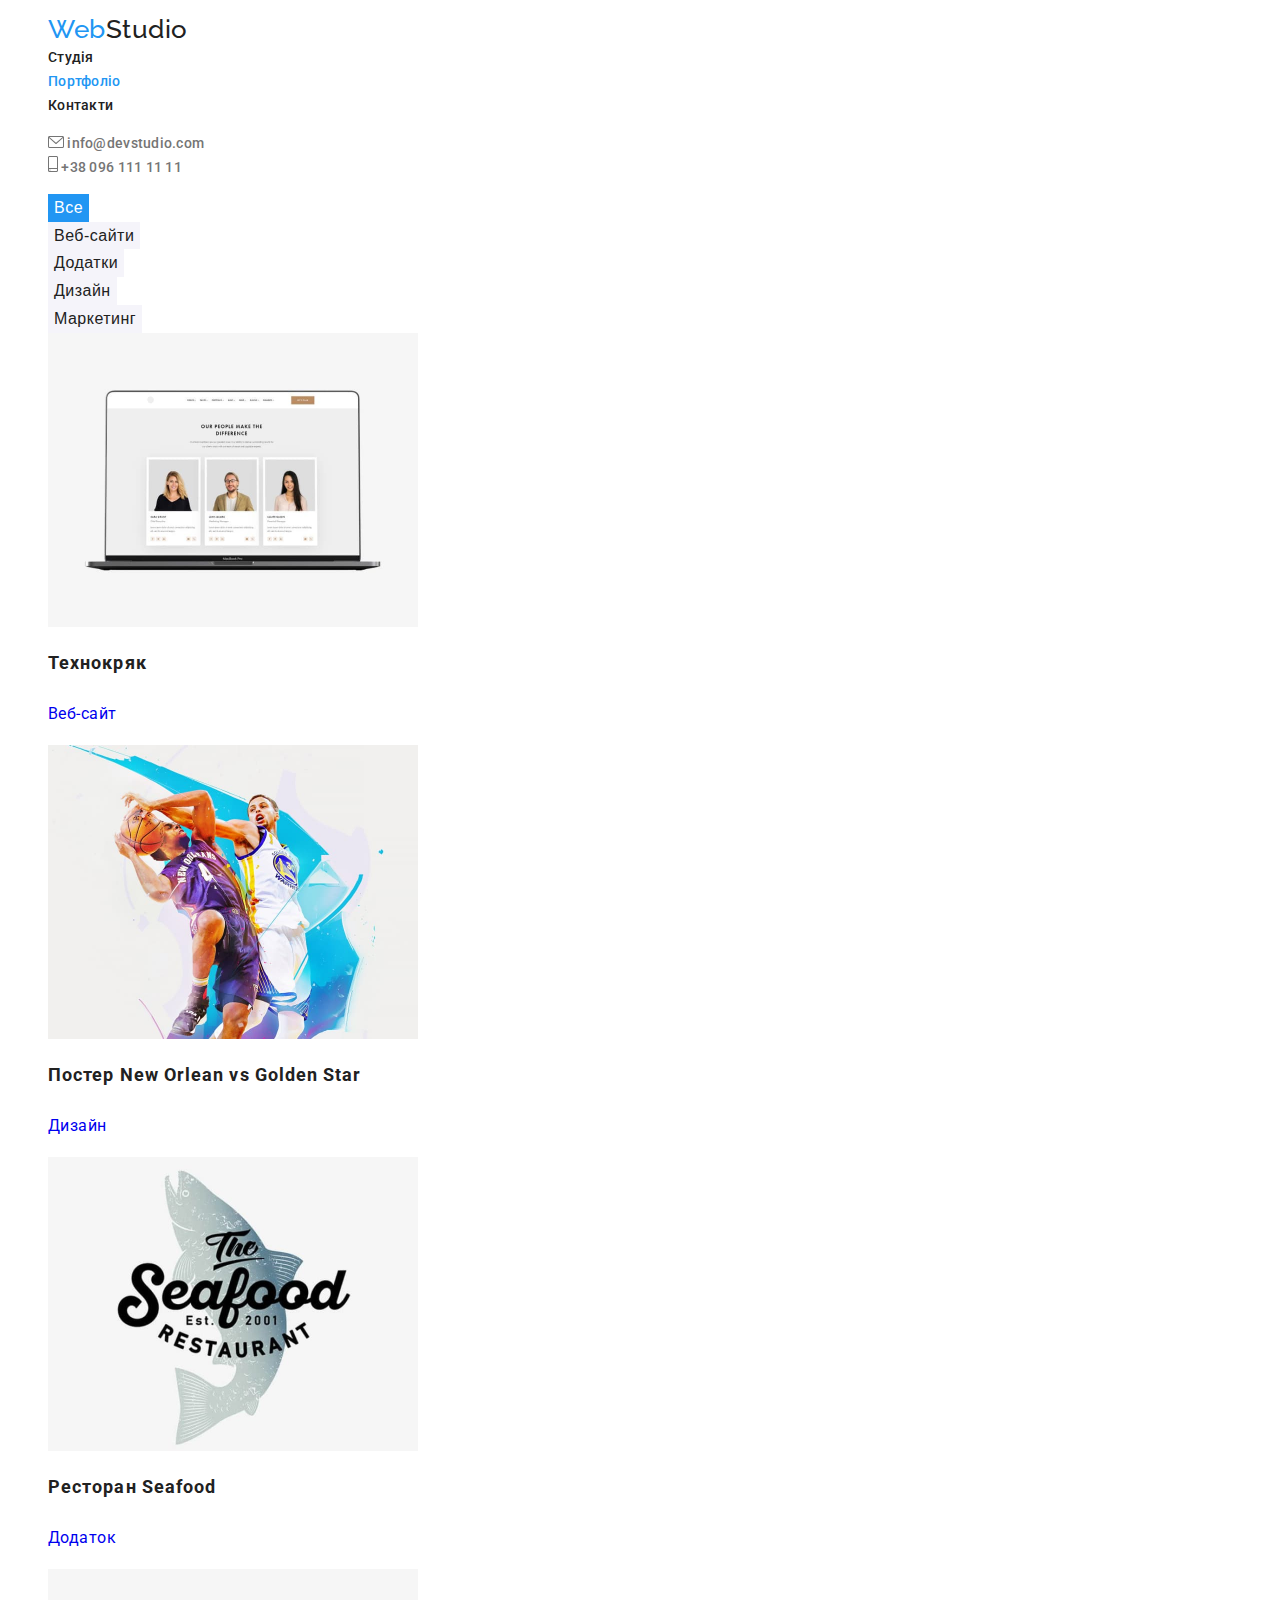
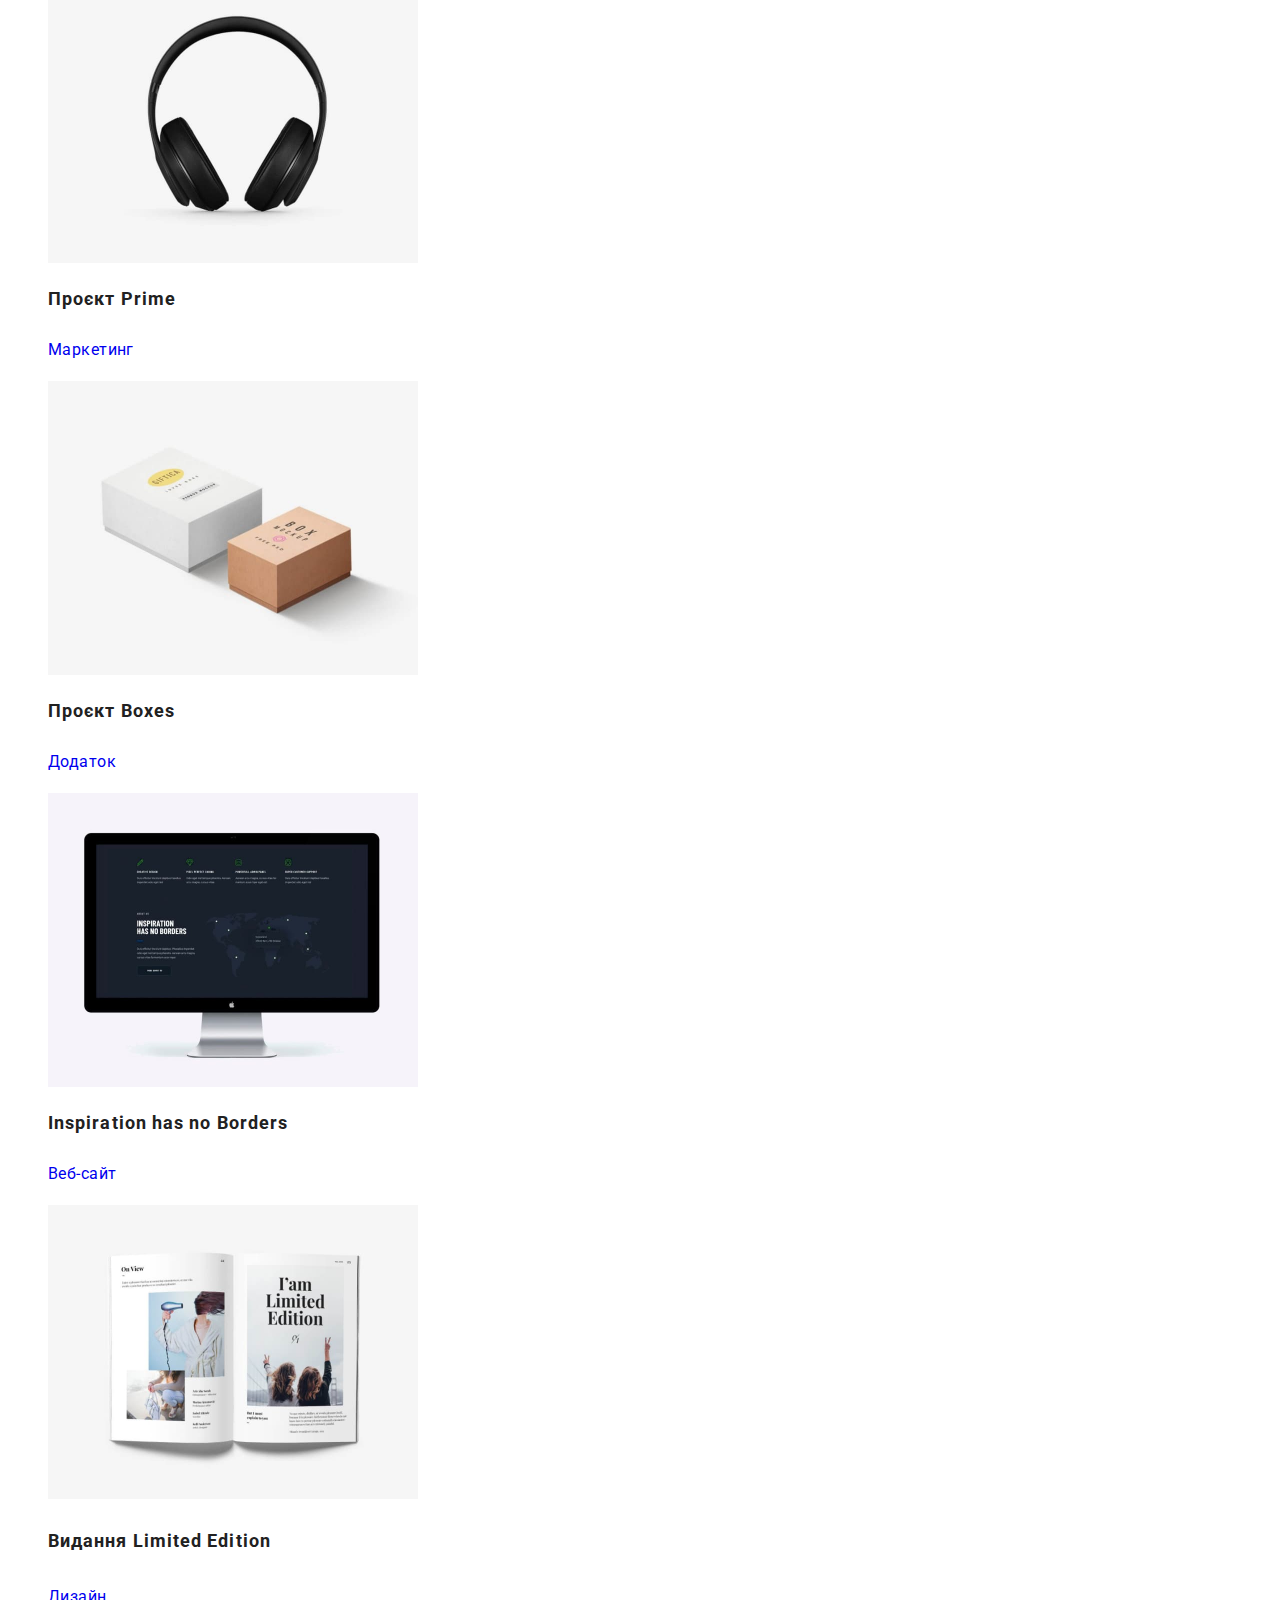
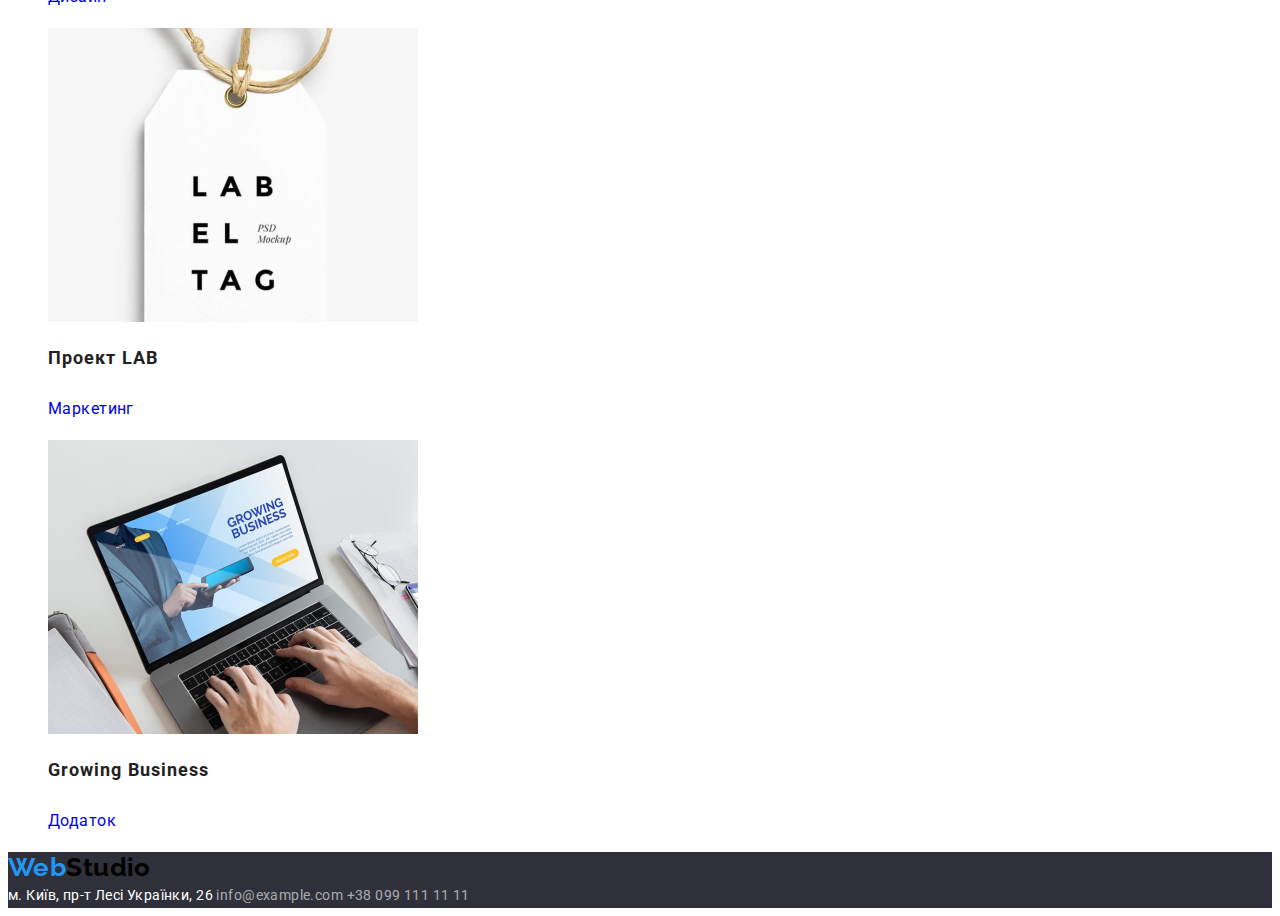
==== portfolio.html @ 4f984861 "create portfolio page" ====
<!DOCTYPE html>
<html lang="uk">

<head>
    <meta charset="UTF-8">
    <meta http-equiv="X-UA-Compatible" content="IE=edge">
    <meta name="viewport" content="width=device-width, initial-scale=1.0">
    <link rel="preconnect" href="https://fonts.googleapis.com">
    <link rel="preconnect" href="https://fonts.gstatic.com" crossorigin>
    <link
        href="https://fonts.googleapis.com/css2?family=Raleway:wght@700&family=Roboto:wght@400;500;700;900&display=swap"
        rel="stylesheet">
    <link href="./css/styles.css" rel="stylesheet">
    <title>WebStudio</title>
</head>

<body>
    <header>
        <nav>
            <ul class="menu">
                <li>
                    <a href="./index.html" lang="en" class="logo link">
                        <span>Web</span>Studio
                    </a>
                </li>
                <li>
                    <a href="./index.html" class="link">Студія</a>
                </li>
                <li>
                    <a href="./portfolio.html" class="link current">Портфоліо</a>
                </li>
                <li>
                    <a href="#" class="link">Контакти</a>
                </li>
            </ul>
        </nav>
        <ul class="contacts">
            <li>
                <a href="mailto:info@devstudio.com" class="link mail">
                    info@devstudio.com
                </a>
            </li>

            <li>
                <a href="tel:+380961111111" class="link tel">
                    +38 096 111 11 11
                </a>
            </li>
        </ul>
    </header>
    <main>
        <section class="projects">
            <h2 class="section-title">Перелік проєктів</h2>
            <ul class="filter">
                <li><button type="button" class="btn secondary-btn current">Все</button></li>
                <li><button type="button" class="btn secondary-btn">Веб-сайти</button></li>
                <li><button type="button" class="btn secondary-btn">Додатки</button></li>
                <li><button type="button" class="btn secondary-btn">Дизайн</button></li>
                <li><button type="button" class="btn secondary-btn">Маркетинг</button></li>
            </ul>
            <ul class="projects-list">
                <li class="item">
                    <a href="#" class="link">
                        <img src="./images/project1.jpg" alt="сайт Технокряку" width="370" class="project-img">
                        <h3 class="project-title">Технокряк</h3>
                        <p class="project-type">Веб-сайт</p>
                    </a>
                </li>
                <li class="item">
                    <a href="#" class="link">
                        <img src="./images/project2.jpg" alt="Постер басткебольних команд" width="370"
                            class="project-img">
                        <h3 class="project-title">Постер New Orlean vs Golden Star</h3>
                        <p class="project-type">Дизайн</p>
                    </a>
                </li>
                <li class="item">
                    <a href="#" class="link">
                        <img src="./images/project3.jpg" alt="Логотип ресторану" width="370" class="project-img">
                        <h3 class="project-title">Ресторан Seafood</h3>
                        <p class="project-type">Додаток</p>
                    </a>
                </li>
                <li class="item">
                    <a href="#" class="link">
                        <img src="./images/project4.jpg" alt="Навушники" width="370" class="project-img">
                        <h3 class="project-title">Проєкт Prime</h3>
                        <p class="project-type">Маркетинг</p>
                    </a>
                </li>
                <li class="item">
                    <a href="#" class="link">
                        <img src="./images/project5.jpg" alt="Дві коробки" width="370" class="project-img">
                        <h3 class="project-title">Проєкт Boxes</h3>
                        <p class="project-type">Додаток</p>
                    </a>
                </li>
                <li class="item">
                    <a href="#" class="link">
                        <img src="./images/project6.jpg" alt="Монітор із відкритим сайтом" width="370"
                            class="project-img">
                        <h3 class="project-title" lang="en">Inspiration has no Borders</h3>
                        <p class="project-type">Веб-сайт</p>
                    </a>
                </li>
                <li class="item">
                    <a href="#" class="link">
                        <img src="./images/project7.jpg" alt="Журнал" width="370" class="project-img">
                        <h4 class="project-title">Видання Limited Edition</h4>
                        <p class="project-type">Дизайн</p>
                    </a>
                </li>
                <li class="item">
                    <a href="#" class="link">
                        <img src="./images/project8.jpg" alt="Лейбл" width="370" class="project-img">
                        <h3 class="project-title">Проект LAB</h3>
                        <p class="project-type">Маркетинг</p>
                    </a>
                </li>
                <li class="item">
                    <a href="#" class="link">
                        <img src="./images/project9.jpg" alt="робота за ноутбуком" width="370" class="project-img">
                        <h3 class="project-title" lang="en">Growing Business</h3>
                        <p class="project-type">Додаток</p>
                    </a>
                </li>
            </ul>
        </section>
    </main>
    <footer class="main-footer">
        <a href="./index.html" lang="en" class="logo link">
            <span>Web</span>Studio
        </a>
        <address class="contact-info">

            <a href="https://goo.gl/maps/bocE4bZ99bbcNaLv8" target="_blank" rel="noopener noreferrer nofollow"
                class="link address">
                м. Київ, пр-т Лесі Українки, 26
            </a>
            <a href="mailto:info@example.com" class="link">
                info@example.com
            </a>
            <a href="tel:+380991111111" class="link">
                +38 099 111 11 11
            </a>
        </address>
    </footer>
</body>

</html>
---- css/styles.css ----
:root {
    --main-color: #ffffff;
    --secondary-dark-color: #2F303A;
    --secondary-white-color: #F5F4FA;
    --active-color: #2196F3;
    --btn-active: #188CE8;
    --main-text-color: #757575;
    --main-title-color: #212121;
    --logo-color: #000000;
    --footer-contacts-color: rgba(255, 255, 255, 0.6);
}

body {
    background-color: var(--main-color);
    color: var(--main-text-color);
    font-family: 'Roboto', sans-serif;
    font-weight: 400;
    font-size: 14px;
    line-height: 1.71;
    letter-spacing: 0.03em;
}

.hero-title {
    text-align: center;
    color: var(--main-color);
    text-transform: uppercase;
    font-size: 44px;
    font-weight: 900;
    line-height: 1.36;
    letter-spacing: 0.06em;
}

.section-title,
.profits-title,
.team-title,
.project-title {
    color: var(--main-title-color);
}

.section-title {
    text-align: center;
    font-weight: 700;
    font-size: 36px;
    line-height: 1.17;
}

.profits .section-title,
.projects, .section-title {
    font-size: 0;
}

.profits-title {
    font-weight: 700;
    line-height: 1.17;
    text-transform: uppercase;
}

.team-title {
    font-weight: 500;
    font-size: 16px;
    line-height: 1.17;
}

.project-title {
    font-weight: 700;
    font-size: 18px;
    line-height: 2;
    letter-spacing: 0.06em;
}

.link {
    text-decoration: none;
}

ul {
    list-style: none;
}

.logo {
    color: var(--logo-color);
    font-family: "Raleway", sans-serif;
    font-weight: 700;
    font-size: 26px;
    line-height: 1.19;
}

.logo span,
a.link.current {
    color: var(--active-color);
}

.menu .link,
.contacts .link {
    font-weight: 500;
    line-height: 1.17;
    letter-spacing: 0.02em;
}

.menu .link {
    color: var(--main-title-color);
}

.contacts .link {
    color: var(--main-text-color);
}

.menu .link:focus,
.menu .link:hover,
.logo.link:focus,
.logo.link:hover,
.contacts .link:focus,
.contacts .link:hover,
.contact-info .link:focus,
.contact-info .link:hover {
    color: var(--active-color);
}

.mail::before {
    content: "";
    display: inline-block;
    width: 16px;
    height: 12px;
    background-image: url(../images/mail.svg);
    background-repeat: no-repeat;
    background-size: contain;
}

.mail:hover::before {
    background-image: url(../images/mail-hover.svg);
}

.tel::before {
    content: "";
    display: inline-block;
    width: 10px;
    height: 16px;
    background-image: url(../images/tel.svg);
    background-repeat: no-repeat;
    background-size: contain;
}

.tel:hover::before {
    background-image: url(../images/tel-hover.svg);
}

.btn {
   background-color: var(--active-color);
   color: var(--main-color);
   border: none;
   text-align: center;
   cursor: pointer;
   font-weight: 700;
   font-size: 16px;
   line-height: 1.87;
   letter-spacing: 0.06em;
}

.btn:focus,
.btn:hover {
    background-color: var(--btn-active);
}

.secondary-btn {
   background-color: var(--secondary-white-color); 
   color: var(--main-title-color);
   font-weight: 500;
   line-height: 1.62;
   letter-spacing: 0.03em;
}

.secondary-btn.current,
.secondary-btn:focus,
.secondary-btn:hover {
    background-color: var(--active-color);
    color: var(--main-color);
}

.section.hero,
.main-footer {
    background-color: var(--secondary-dark-color);
}

.team {
    background-color: var(--secondary-white-color);
}

.team-list .item {
    background-color: var(--main-color);
}

.team-list .description {
    font-size: 16px;
    line-height: 1.18;
}

.contact-info {
    font-style: normal;
}

.contact-info .link {
    color: var(--footer-contacts-color);
}

.contact-info .address {
    color: var(--main-color);
}

.project-type {
    font-size: 16px;
    line-height: 1.87;
}
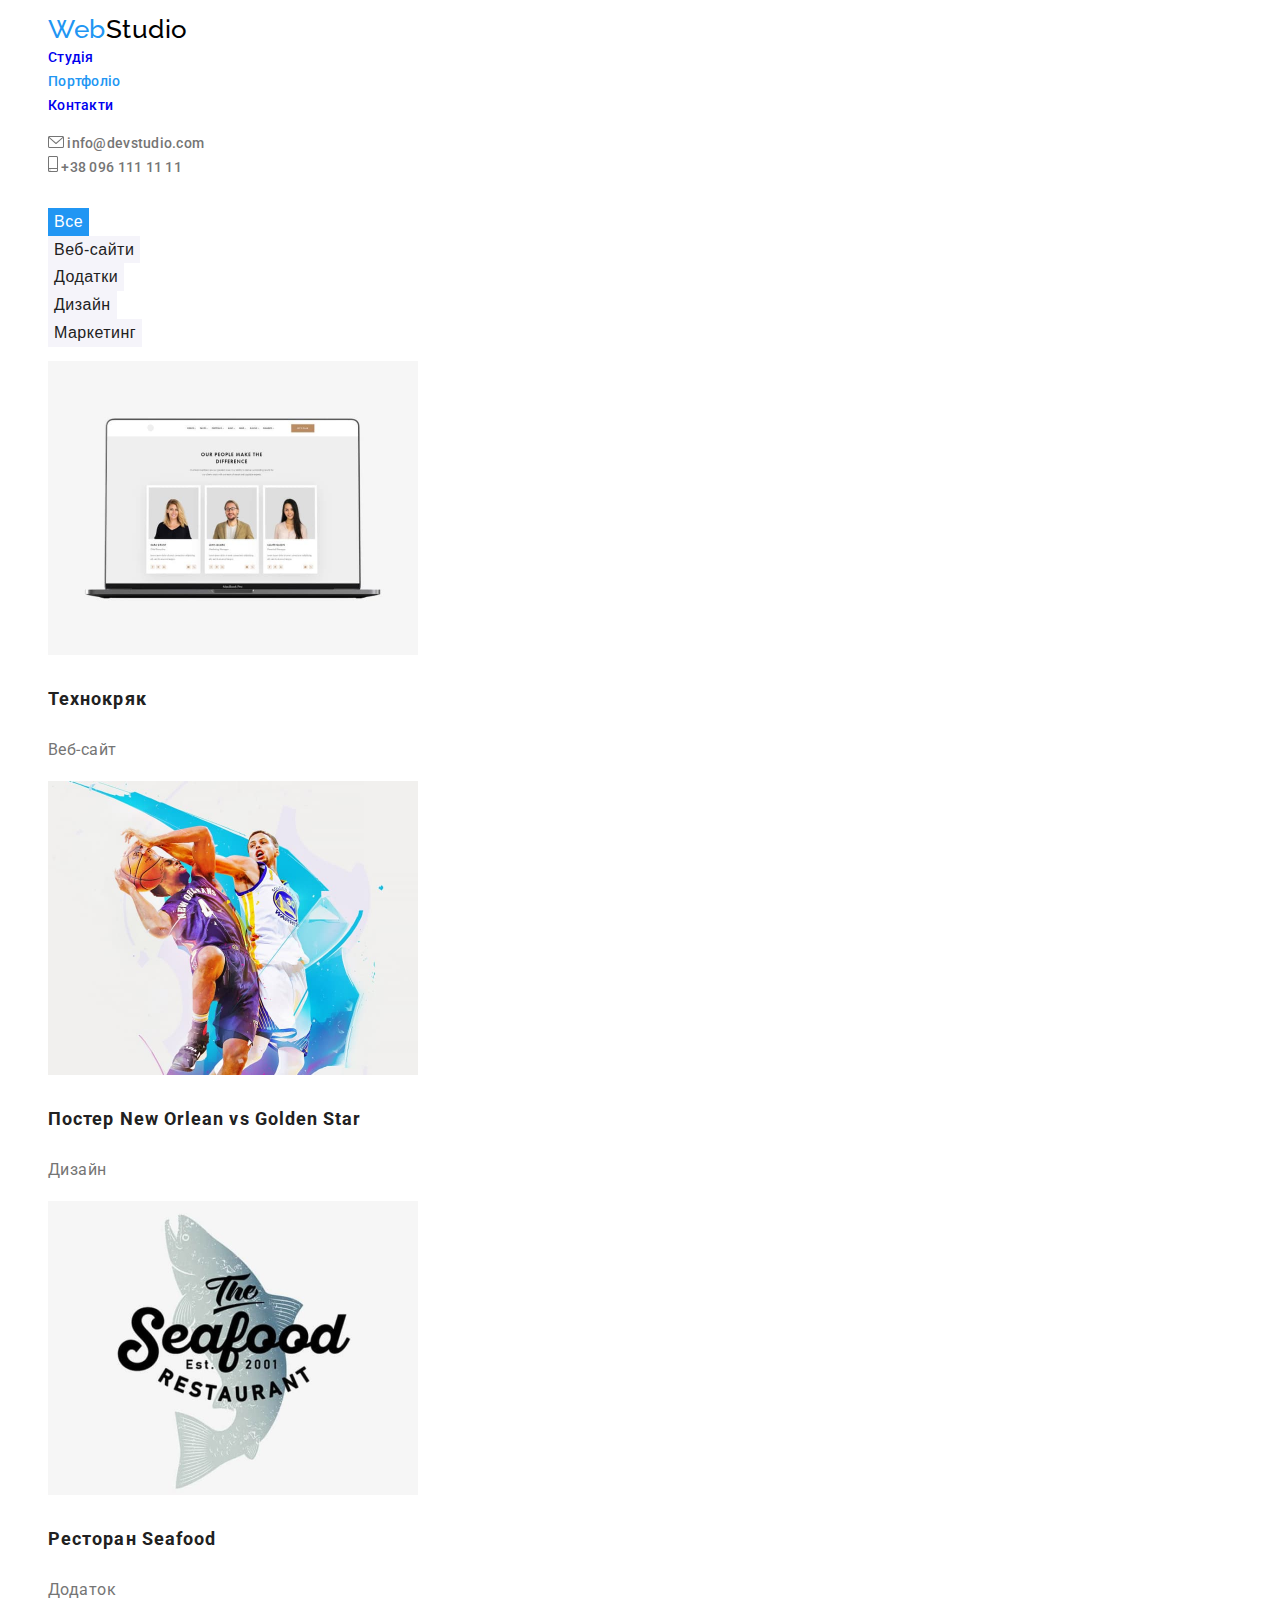
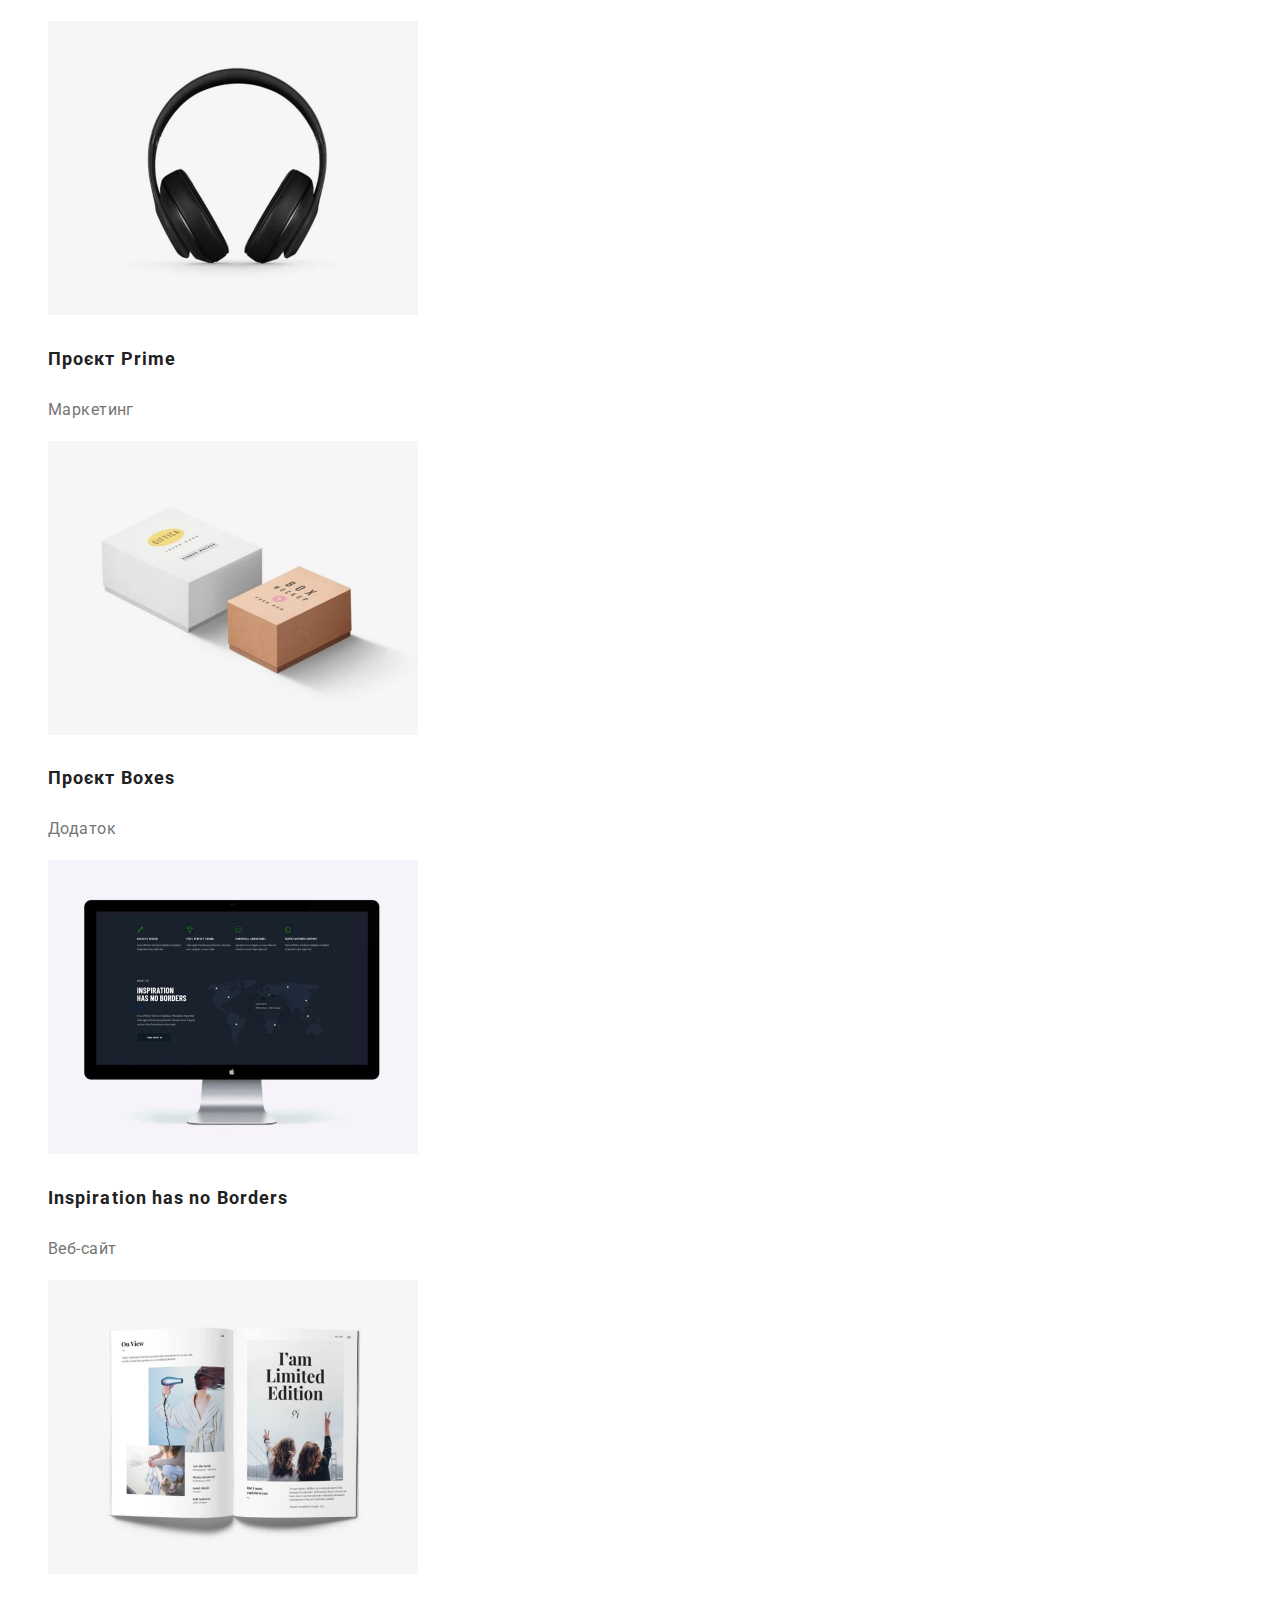
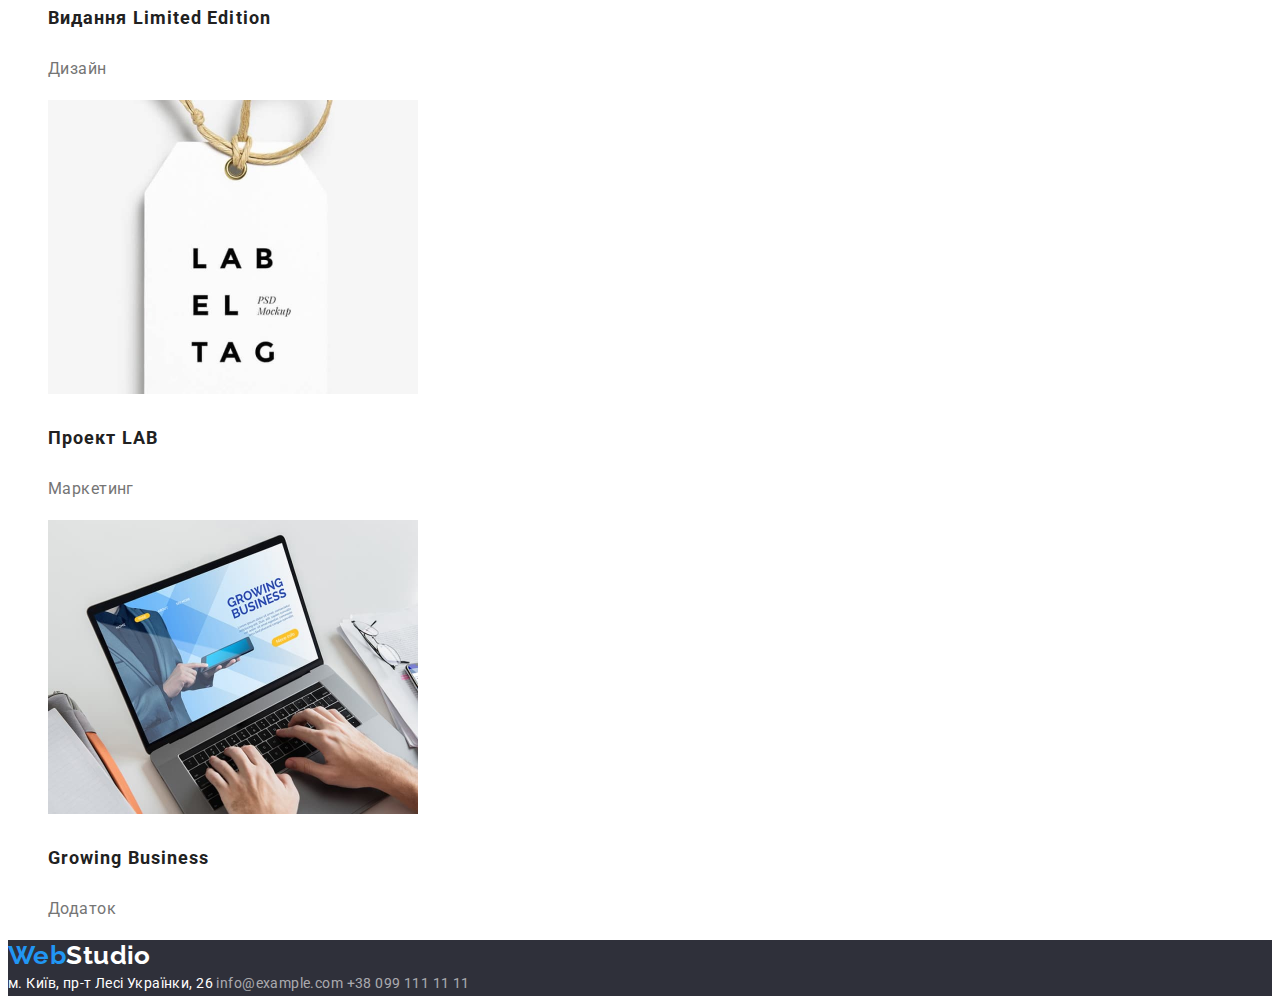
==== commit 9968ad2d: "correct mistakes" ====
--- a/portfolio.html
+++ b/portfolio.html
@@ -106,7 +106,7 @@
                 <li class="item">
                     <a href="#" class="link">
                         <img src="./images/project7.jpg" alt="Журнал" width="370" class="project-img">
-                        <h4 class="project-title">Видання Limited Edition</h4>
+                        <h3 class="project-title">Видання Limited Edition</h3>
                         <p class="project-type">Дизайн</p>
                     </a>
                 </li>
--- a/css/styles.css
+++ b/css/styles.css
@@ -32,8 +32,7 @@
 
 .section-title,
 .profits-title,
-.team-title,
-.project-title {
+.team-title {
     color: var(--main-title-color);
 }
 
@@ -45,12 +44,13 @@
 }
 
 .profits .section-title,
-.projects, .section-title {
+.projects .section-title {
     font-size: 0;
 }
 
 .profits-title {
     font-weight: 700;
+    font-size: 14px;
     line-height: 1.17;
     text-transform: uppercase;
 }
@@ -66,6 +66,7 @@
     font-size: 18px;
     line-height: 2;
     letter-spacing: 0.06em;
+    color: var(--main-title-color)
 }
 
 .link {
@@ -74,6 +75,18 @@
 
 ul {
     list-style: none;
+}
+
+.logo span,
+a.link.current {
+    color: var(--active-color);
+}
+
+.menu .link,
+.contacts .link {
+    font-weight: 500;
+    line-height: 1.17;
+    letter-spacing: 0.02em;
 }
 
 .logo {
@@ -84,20 +97,8 @@
     line-height: 1.19;
 }
 
-.logo span,
-a.link.current {
-    color: var(--active-color);
-}
-
-.menu .link,
-.contacts .link {
-    font-weight: 500;
-    line-height: 1.17;
-    letter-spacing: 0.02em;
-}
-
-.menu .link {
-    color: var(--main-title-color);
+.main-footer .logo {
+    color: var(--main-color);
 }
 
 .contacts .link {
@@ -180,6 +181,7 @@
     background-color: var(--secondary-dark-color);
 }
 
+
 .team {
     background-color: var(--secondary-white-color);
 }
@@ -206,6 +208,7 @@
 }
 
 .project-type {
+    color: var(--main-text-color);
     font-size: 16px;
     line-height: 1.87;
 }
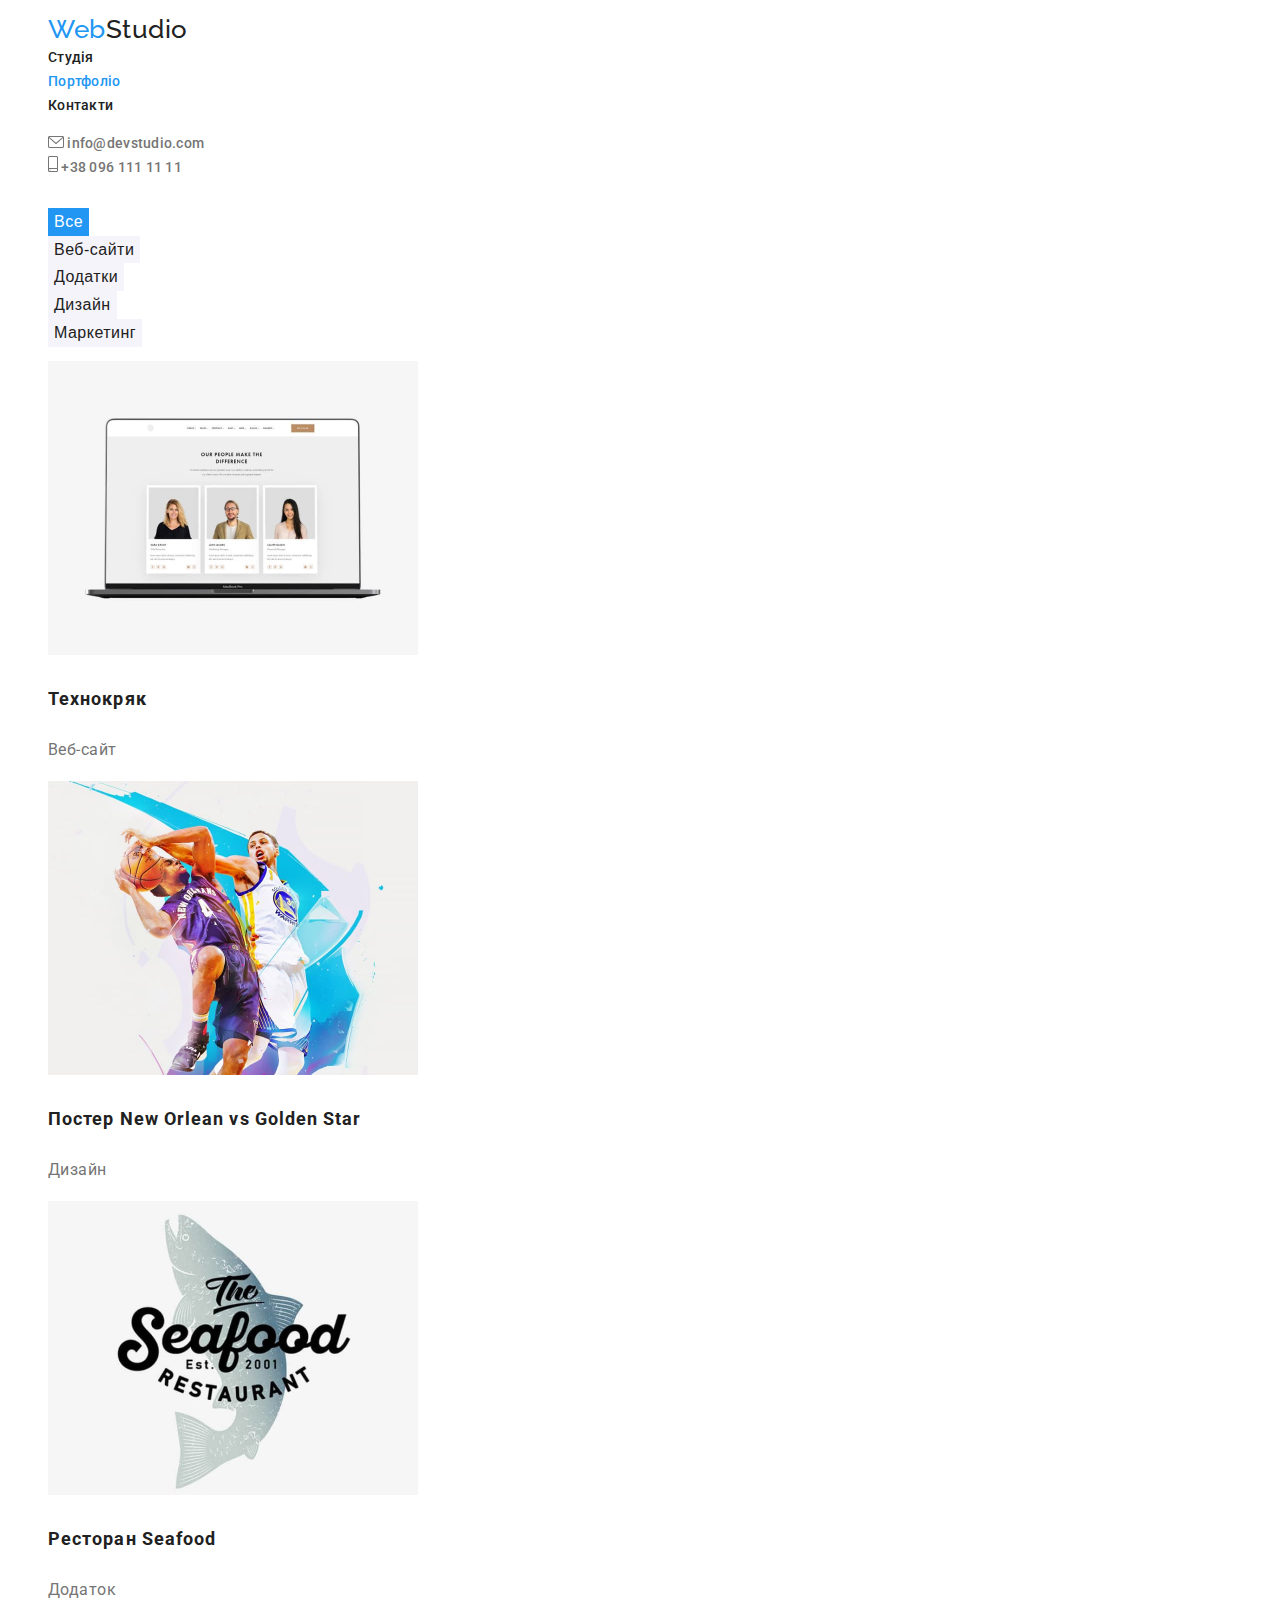
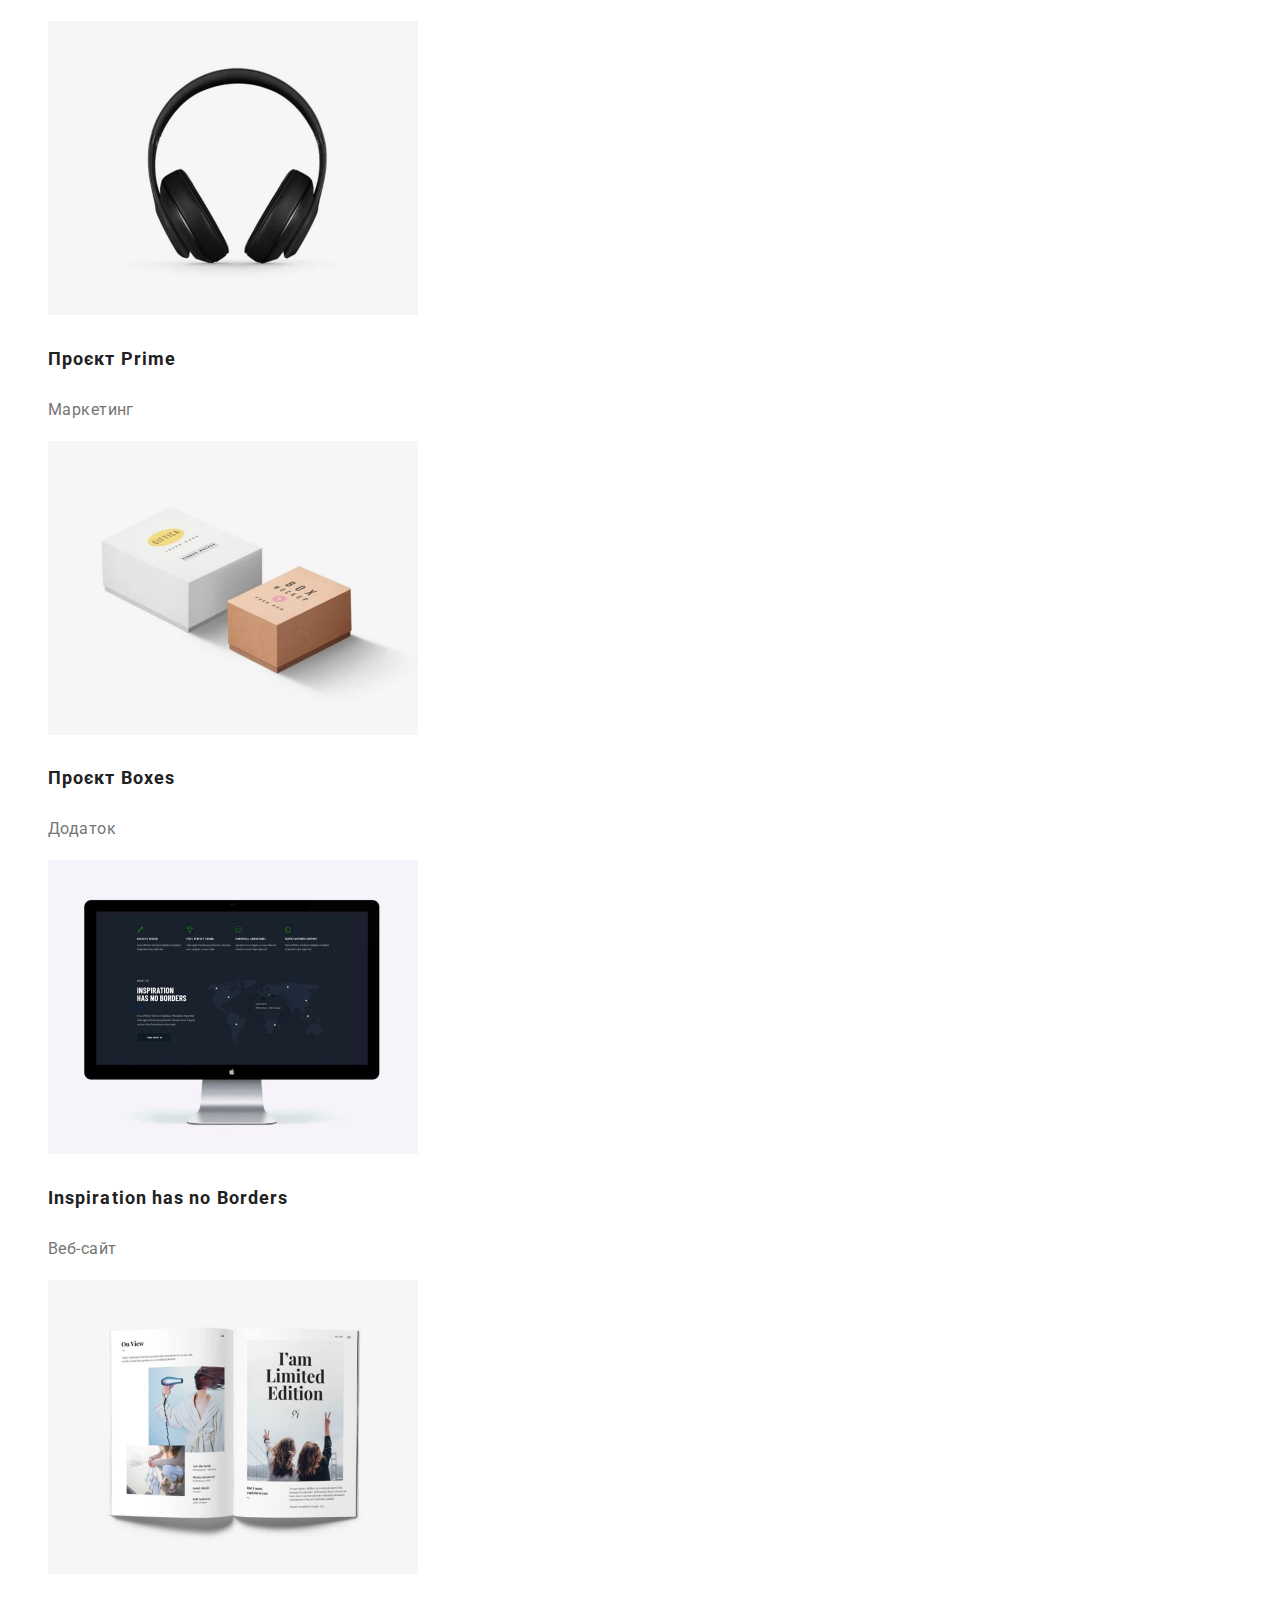
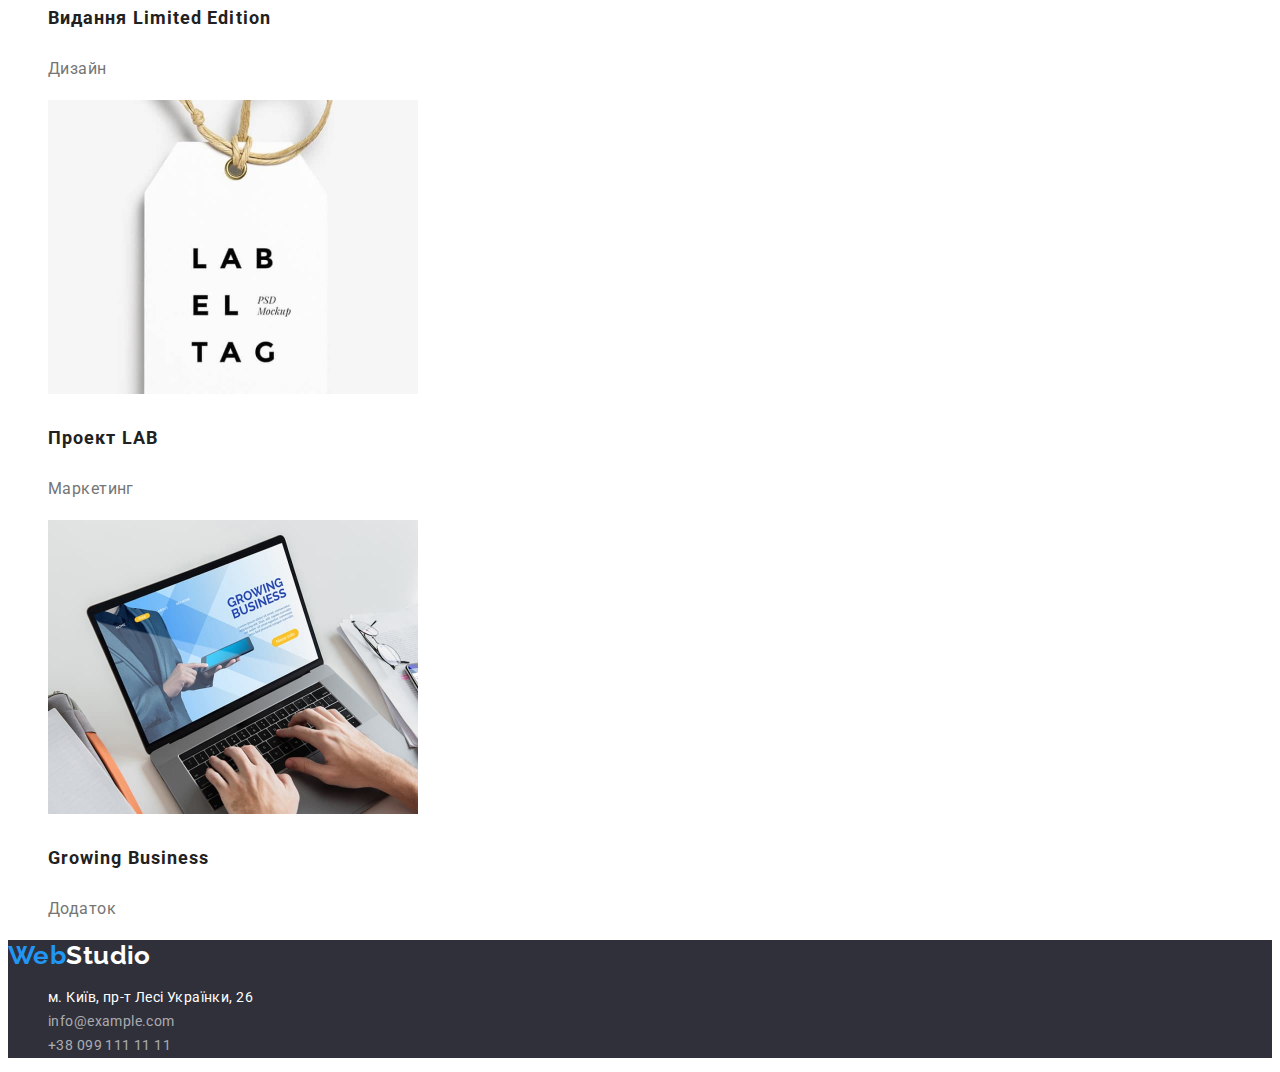
==== commit 817d5873: "bug fix" ====
--- a/portfolio.html
+++ b/portfolio.html
@@ -131,18 +131,25 @@
         <a href="./index.html" lang="en" class="logo link">
             <span>Web</span>Studio
         </a>
-        <address class="contact-info">
-
-            <a href="https://goo.gl/maps/bocE4bZ99bbcNaLv8" target="_blank" rel="noopener noreferrer nofollow"
-                class="link address">
-                м. Київ, пр-т Лесі Українки, 26
-            </a>
-            <a href="mailto:info@example.com" class="link">
-                info@example.com
-            </a>
-            <a href="tel:+380991111111" class="link">
-                +38 099 111 11 11
-            </a>
+        <address>
+            <ul class="contact-info">
+                <li>
+                    <a href="https://goo.gl/maps/bocE4bZ99bbcNaLv8" target="_blank" rel="noopener noreferrer nofollow"
+                        class="link address">
+                        м. Київ, пр-т Лесі Українки, 26
+                    </a>
+                </li>
+                <li>
+                    <a href="mailto:info@example.com" class="link">
+                        info@example.com
+                    </a>
+                </li>
+                <li>
+                    <a href="tel:+380991111111" class="link">
+                        +38 099 111 11 11
+                    </a>
+                </li>
+            </ul>
         </address>
     </footer>
 </body>
--- a/css/styles.css
+++ b/css/styles.css
@@ -89,6 +89,10 @@
     letter-spacing: 0.02em;
 }
 
+.menu .link {
+    color: var(--main-title-color)
+}
+
 .logo {
     color: var(--logo-color);
     font-family: "Raleway", sans-serif;
